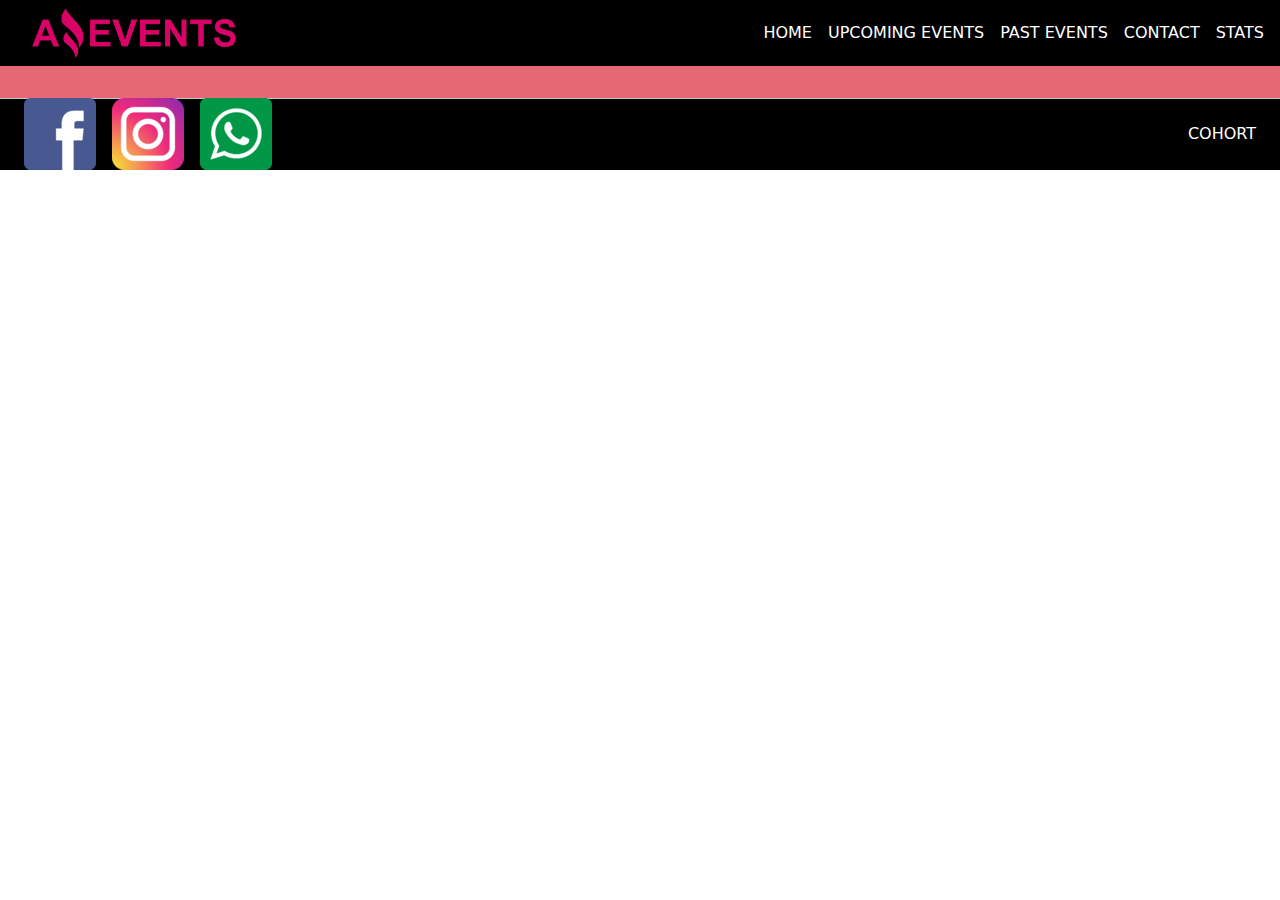
==== pages/card.html @ 2c72f2ea "se agregan los 6 html incompletos, se hace responsive checbox cathegory de index" ====
<!DOCTYPE html>
<html lang="en">

<head>
    <meta charset="UTF-8">
    <meta name="viewport" content="width=device-width, initial-scale=1.0">
    <title>Upcoming Events</title>
    <link href="https://cdn.jsdelivr.net/npm/bootstrap@5.3.3/dist/css/bootstrap.min.css" rel="stylesheet"
        integrity="sha384-QWTKZyjpPEjISv5WaRU9OFeRpok6YctnYmDr5pNlyT2bRjXh0JMhjY6hW+ALEwIH" crossorigin="anonymous">
    <link href="https://cdn.jsdelivr.net/npm/bootstrap-icons/font/bootstrap-icons.css" rel="stylesheet">
    <link rel="stylesheet" href="/styles/style.css">
    <link rel="shortcut icon" href="/resources/favicon.png" type="image/x-icon">

</head>



<body>
    <div class="layout">
        <header class="d-flex text-white">
            <nav class="navbar navbar-expand-lg bg-body-tertiary col-12 p-0">
                <div class="container-fluid p-2 bg-black col-12">
                    <img class="logo ps-4" src="/resources/amazing_brand.png" alt="logo">
                    <button class="navbar-toggler color_button bg-warning" type="button" data-bs-toggle="collapse"
                        data-bs-target="#navbarNavAltMarkup" aria-controls="navbarNavAltMarkup" aria-expanded="false"
                        aria-label="Toggle navigation">
                        <span class="navbar-toggler-icon"></span>
                    </button>
                    <div class="collapse navbar-collapse ps-5" id="navbarNavAltMarkup">
                        <div class="navbar-nav col-12 justify-content-end">
                            <a class="nav-link text-white" href="/index.html">HOME</a>
                            <a class="nav-link text-white" href="./upcoming_events.html">UPCOMING EVENTS</a>
                            <a class="nav-link text-white" href="./past_events.html">PAST EVENTS</a>
                            <a class="nav-link text-white" href="./contact_us.html">CONTACT</a>
                            <a class="nav-link text-white" href="./stats.html">STATS</a>
                        </div>
                    </div>
                </div>
            </nav>
        </header>

        <main class="p-3 bg-danger bg-opacity-75">


    

            
        </main>

        <footer class="d-flex border-top border-secondary-subtle p-3 bg-black footer_height">
            <div class="d-flex justify-content-between col-12 align-items-center p-2">
                <div class="d-flex gap-3">
                    <a class="p4" href="https://www.facebook.com/?locale=es_LA">
                        <img src="/resources/facebook.png" alt="facebook">
                    </a>
                    <a href="https://www.instagram.com/">
                        <img src="/resources/instagram.png" alt="instagram">
                    </a>
                    <a href="https://web.whatsapp.com/">
                        <img src="/resources/whatsapp.png" alt="whatsapp">
                    </a>
                </div>
                <div class="d-flex justify-content-end align-items-center col-3">
                    <p class="m-0 text-white">COHORT</p>
                </div>
            </div>
        </footer>

        <script src="https://cdn.jsdelivr.net/npm/bootstrap@5.3.3/dist/js/bootstrap.min.js"
            integrity="sha384-0pUGZvbkm6XF6gxjEnlmuGrJXVbNuzT9qBBavbLwCsOGabYfZo0T0to5eqruptLy"
            crossorigin="anonymous"></script>
    </div>
</body>

</html>
---- styles/style.css ----
.logo {
width: 18%;

}


.banner {
width: 100vw;
height: 33vh;
object-fit: cover;

}

.banner_Title {
font-size: 5rem;
background-color: rgba(0, 0, 0, 0.5);

}

.color_button {
color: white;

}

.footer_height {
height: 8vh;

}
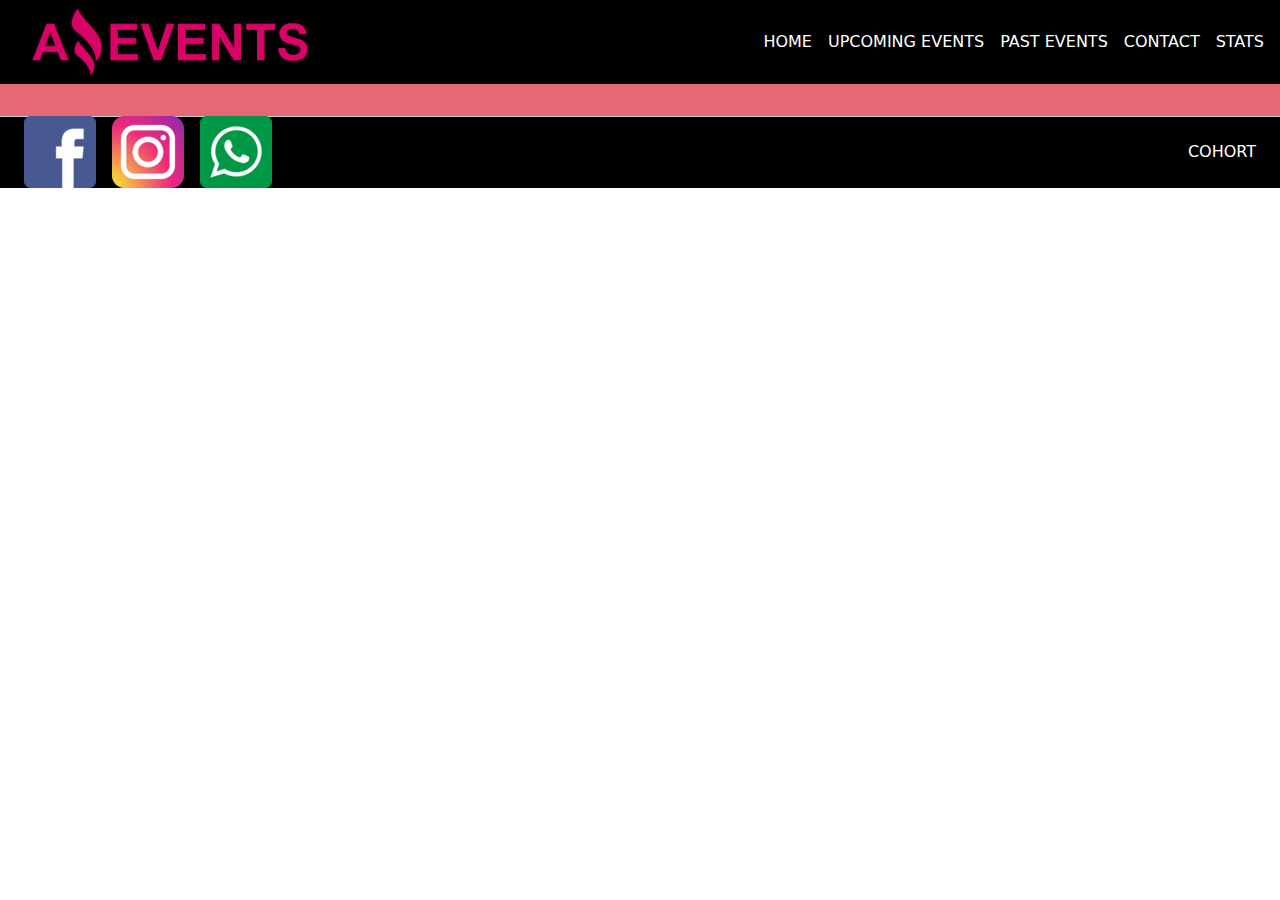
==== commit fb873415: "carrousel completo en index y nav bar responsive" ====
--- a/pages/card.html
+++ b/pages/card.html
@@ -4,7 +4,7 @@
 <head>
     <meta charset="UTF-8">
     <meta name="viewport" content="width=device-width, initial-scale=1.0">
-    <title>Upcoming Events</title>
+    <title>Card</title>
     <link href="https://cdn.jsdelivr.net/npm/bootstrap@5.3.3/dist/css/bootstrap.min.css" rel="stylesheet"
         integrity="sha384-QWTKZyjpPEjISv5WaRU9OFeRpok6YctnYmDr5pNlyT2bRjXh0JMhjY6hW+ALEwIH" crossorigin="anonymous">
     <link href="https://cdn.jsdelivr.net/npm/bootstrap-icons/font/bootstrap-icons.css" rel="stylesheet">
--- a/styles/style.css
+++ b/styles/style.css
@@ -1,8 +1,9 @@
 
 
 .logo {
-width: 18%;
-
+width: 30%;
+min-width: 120px;
+max-width: 300px;
 }
 
 
@@ -13,9 +14,10 @@
 
 }
 
-.banner_Title {
+.banner_title {
 font-size: 5rem;
 background-color: rgba(0, 0, 0, 0.5);
+color: white;
 
 }
 
@@ -27,4 +29,9 @@
 .footer_height {
 height: 8vh;
 
+}
+
+.card_size {
+height: 45vh;
+
 }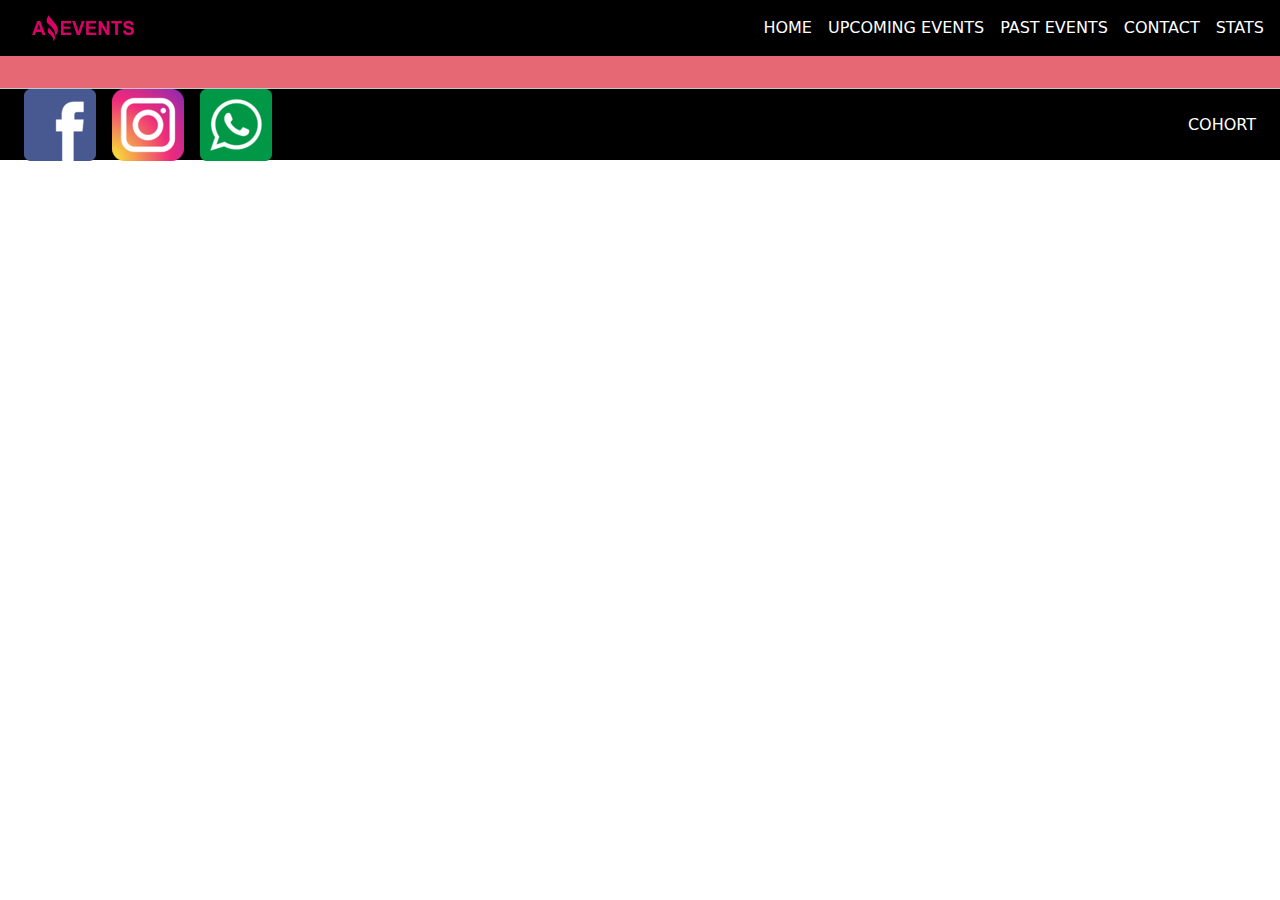
==== commit 1307c667: "html 1,2 y 3 completos" ====
--- a/pages/card.html
+++ b/pages/card.html
@@ -17,22 +17,27 @@
 
 <body>
     <div class="layout">
-        <header class="d-flex text-white">
-            <nav class="navbar navbar-expand-lg bg-body-tertiary col-12 p-0">
-                <div class="container-fluid p-2 bg-black col-12">
-                    <img class="logo ps-4" src="/resources/amazing_brand.png" alt="logo">
-                    <button class="navbar-toggler color_button bg-warning" type="button" data-bs-toggle="collapse"
+         <header class="d-flex text-white">
+            <nav class="navbar navbar-expand-lg bg-body-tertiary col-12 p-0 bg-black">
+                <div class="container-fluid p-2 bg-black col-12 d-flex justify-content-between align-items-center">
+
+                    <a href="/index.html" class="col-3">
+                        <img class="logo ps-4" src="/resources/amazing_brand.png" alt="logo">
+                    </a>
+
+                    <button class="navbar-toggler color_button bg-warning " type="button" data-bs-toggle="collapse"
                         data-bs-target="#navbarNavAltMarkup" aria-controls="navbarNavAltMarkup" aria-expanded="false"
                         aria-label="Toggle navigation">
                         <span class="navbar-toggler-icon"></span>
                     </button>
-                    <div class="collapse navbar-collapse ps-5" id="navbarNavAltMarkup">
+
+                    <div class="collapse navbar-collapse ps-5 col-9" id="navbarNavAltMarkup">
                         <div class="navbar-nav col-12 justify-content-end">
                             <a class="nav-link text-white" href="/index.html">HOME</a>
-                            <a class="nav-link text-white" href="./upcoming_events.html">UPCOMING EVENTS</a>
-                            <a class="nav-link text-white" href="./past_events.html">PAST EVENTS</a>
-                            <a class="nav-link text-white" href="./contact_us.html">CONTACT</a>
-                            <a class="nav-link text-white" href="./stats.html">STATS</a>
+                            <a class="nav-link text-white" href="/pages/upcoming_events.html">UPCOMING EVENTS</a>
+                            <a class="nav-link text-white" href="/pages/past_events.html">PAST EVENTS</a>
+                            <a class="nav-link text-white" href="/pages/contact_us.html">CONTACT</a>
+                            <a class="nav-link text-white" href="/pages/stats.html">STATS</a>
                         </div>
                     </div>
                 </div>
--- a/styles/style.css
+++ b/styles/style.css
@@ -1,11 +1,15 @@
 
 
 .logo {
-width: 30%;
+width: 40%;
 min-width: 120px;
 max-width: 300px;
 }
 
+
+.button_lupa {
+min-width: 15vw;
+}
 
 .banner {
 width: 100vw;
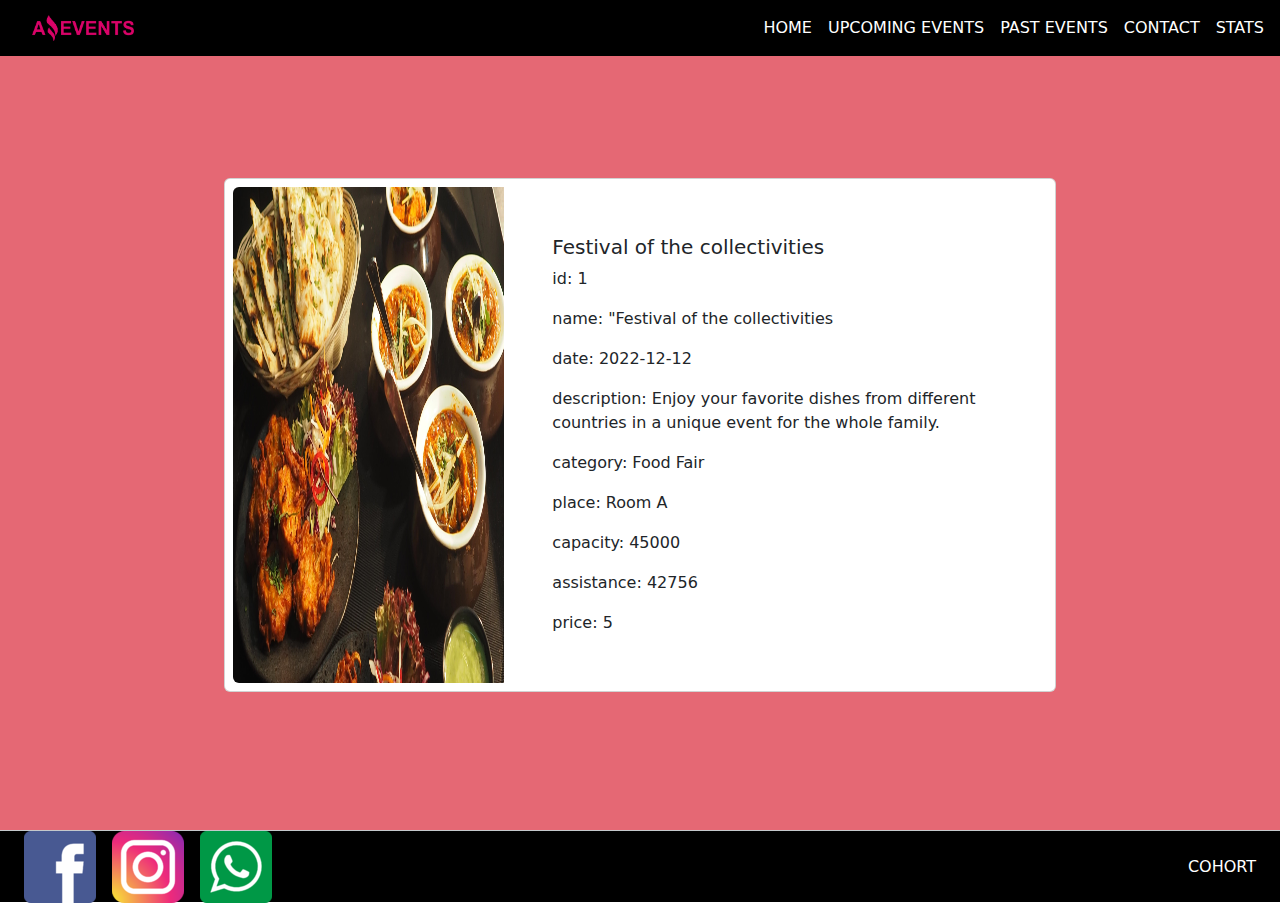
==== commit e6082c55: "card completa" ====
--- a/pages/card.html
+++ b/pages/card.html
@@ -17,7 +17,7 @@
 
 <body>
     <div class="layout">
-         <header class="d-flex text-white">
+        <header class="d-flex text-white header_card">
             <nav class="navbar navbar-expand-lg bg-body-tertiary col-12 p-0 bg-black">
                 <div class="container-fluid p-2 bg-black col-12 d-flex justify-content-between align-items-center">
 
@@ -44,12 +44,35 @@
             </nav>
         </header>
 
-        <main class="p-3 bg-danger bg-opacity-75">
+        <main class="p-3 bg-danger bg-opacity-75 main_card justify-content-center align-items-center d-flex">
+
+            <div class="card mb-3 col-8 p-2">
+                <div class="row g-0">
+                    <div class="col-md-4">
+                        <img src="/resources/food_fair.jpg" class="img-fluid rounded-start img_card" alt="Food fair">
+                    </div>
+                    <div class="col-md-8">
+                        <div class="card-body p-5">
+
+                            <h5 class="card-title">Festival of the collectivities</h5>
+                            <p class="card-text"> id: 1</p>
+                            <p class="card-text"> name: "Festival of the collectivities</p>
+                            <p class="card-text"> date: 2022-12-12</p>
+                            <p class="card-text"> description: Enjoy your favorite dishes from different countries in a unique event for
+                                the whole family.</p>
+                            <p class="card-text"> category: Food Fair</p>
+                            <p class="card-text"> place: Room A</p>
+                            <p class="card-text"> capacity: 45000</p>
+                            <p class="card-text"> assistance: 42756</p>
+                            <p class="card-text"> price: 5</p>
+
+                        </div>
+                    </div>
+                </div>
+            </div>
 
 
-    
 
-            
         </main>
 
         <footer class="d-flex border-top border-secondary-subtle p-3 bg-black footer_height">
--- a/styles/style.css
+++ b/styles/style.css
@@ -1,41 +1,57 @@
+.layout {
+min-height: 100vh;
+}
+
 
 
 .logo {
-width: 40%;
-min-width: 120px;
-max-width: 300px;
+    width: 40%;
+    min-width: 120px;
+    max-width: 300px;
 }
 
 
 .button_lupa {
-min-width: 15vw;
+    min-width: 15vw;
 }
 
 .banner {
-width: 100vw;
-height: 33vh;
-object-fit: cover;
+    width: 100vw;
+    height: 33vh;
+    object-fit: cover;
 
 }
 
 .banner_title {
-font-size: 5rem;
-background-color: rgba(0, 0, 0, 0.5);
-color: white;
+    font-size: 5rem;
+    background-color: rgba(0, 0, 0, 0.5);
+    color: white;
 
 }
 
 .color_button {
-color: white;
+    color: white;
 
 }
 
 .footer_height {
-height: 8vh;
+    height: 8vh;
 
 }
 
 .card_size {
-height: 45vh;
+    height: 45vh;
 
-}+}
+
+.img_card {
+    width: 100vw;
+    height: 100%;
+    background-size: contain;
+
+}
+
+.main_card {
+min-height: 86vh;
+
+}
